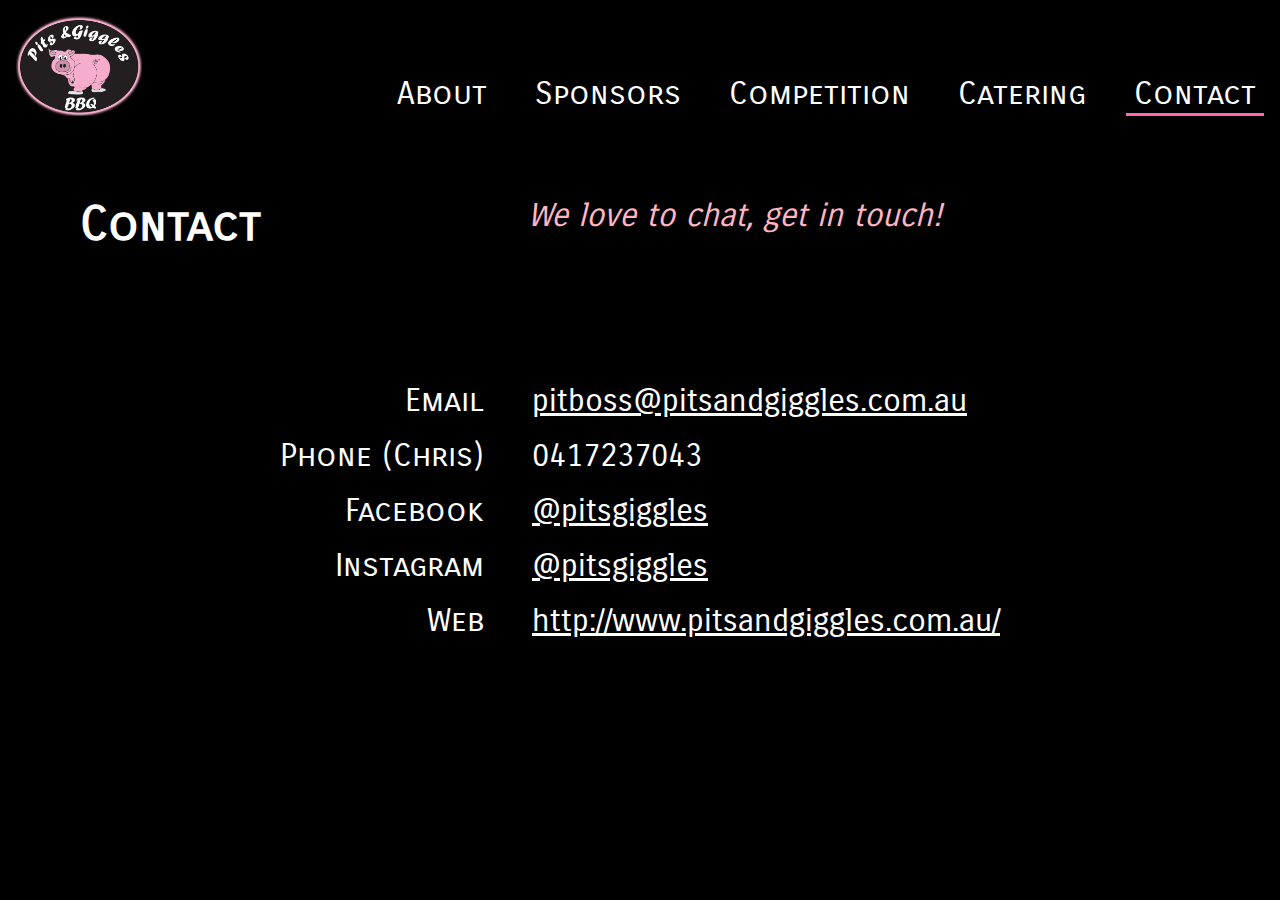
==== contact.html @ 44216244 "Pits and giggles, first cut of the static web site (incomplete)." ====
<!DOCTYPE html>
<html>

<head>
    <title>Contact - Pits & Giggles Competition BBQ Team</title>
    <link rel="stylesheet" type="text/css" href="styles/styles.css">
</head>

<body>
    <header role="banner">
        <img class="logo" src="images/logo.png" alt="Pits and giggles logo" />
        <nav>
            <a href="index.html">About</a>
            <a href="sponsors.html">Sponsors</a>
            <a href="competition.html">Competition</a>
            <a href="catering.html">Catering</a>
            <a href="contact.html" class="current">Contact</a>
        </nav>
    </header>
    <section class="hero">
        <h1>Contact</h1>
        <p>We love to chat, get in touch!</p>
    </section>
    <section class="contacts">
        <div class="contact_label">Email</div>
        <div class="contact"><a href="mailto:pitboss@pitsandgiggles.com.au">pitboss@pitsandgiggles.com.au</a></div>
        <div class="contact_label">Phone (Chris)</div>
        <div class="contact">0417237043</div>
        <div class="contact_label">Facebook</div>
        <div class="contact"><a href="https://www.facebook.com/pitsgiggles/" target="_blank">@pitsgiggles</a></div>
        <div class="contact_label">Instagram</div>
        <div class="contact"><a href="https://www.instagram.com/pitsgiggles/" target="_blank">@pitsgiggles</a></div>
        <div class="contact_label">Web</div>
        <div class="contact"><a href="http://www.pitsandgiggles.com.au/" target="_blank">http://www.pitsandgiggles.com.au/</a></div>
    </section>
</body>

</html>
---- styles/styles.css ----
@import url("https://fonts.googleapis.com/css?family=Carrois Gothic");
@import url("https://fonts.googleapis.com/css?family=Carrois Gothic SC");

* {
    box-sizing: border-box;
    color: white;
}

body {
    background-color: black;
    font-size: 1rem;
    padding: 0rem;
    margin: 0rem;
    font-family: "Carrois Gothic";
    width: 100%;
}

.logo {
    max-height: 100px;
}

header {
    display: flex;
    flex-direction: row;
    flex-wrap: nowrap;
    justify-content: space-between;
    align-items: flex-start;
    margin: 1rem 1rem 0rem 1rem;
}

header nav {
    display: flex;
    flex-direction: row;
    flex-wrap: wrap;
    margin: 0rem;
    align-self: flex-end;
}

header nav a {
    text-decoration: none;
    margin-left: 2rem;
    font-size: 2rem;
    padding: 0.5rem 0.5rem 3px 0.5rem;
    font-family: "Carrois Gothic SC";
}

header nav a.current {
    padding-bottom: 0px;
    border-bottom: 3px solid hotpink;
}

header nav a:hover,
header nav a:active,
*:focus {
    background-color: white;
    color: hotpink;
    border-radius: 0.25rem;
    outline: none;
}


.hero {
    margin: 5rem 1rem 8rem 1rem;
    display: flex;
    flex-direction: row;
    flex-wrap: nowrap;
    justify-content: space-between;
    align-items: flex-start;
}

.hero h1 {
    margin: 0rem 0rem 0rem 4rem;
    width: 40%;
    font-family: "Carrois Gothic SC";
    font-size: 3rem;
}

.hero p {
    margin: 0rem 4rem 0rem 0rem;
    width: 60%;
    color: lightpink;
    font-size: 2rem;
    font-style: italic;
}

.hero p strong {
    color: hotpink;
}

.emote img {
    width: 100%;
}

.contacts {
    display: grid;
    grid-column-gap: 3rem;
    grid-row-gap: 1rem;
    grid-template-columns: auto auto;
    justify-content: center;
}


.contact_label {
    font-family: "Carrois Gothic SC";
    font-size: 2rem;
    text-align: right;
}

.contact,
.contact a {
    font-size: 2rem;
}
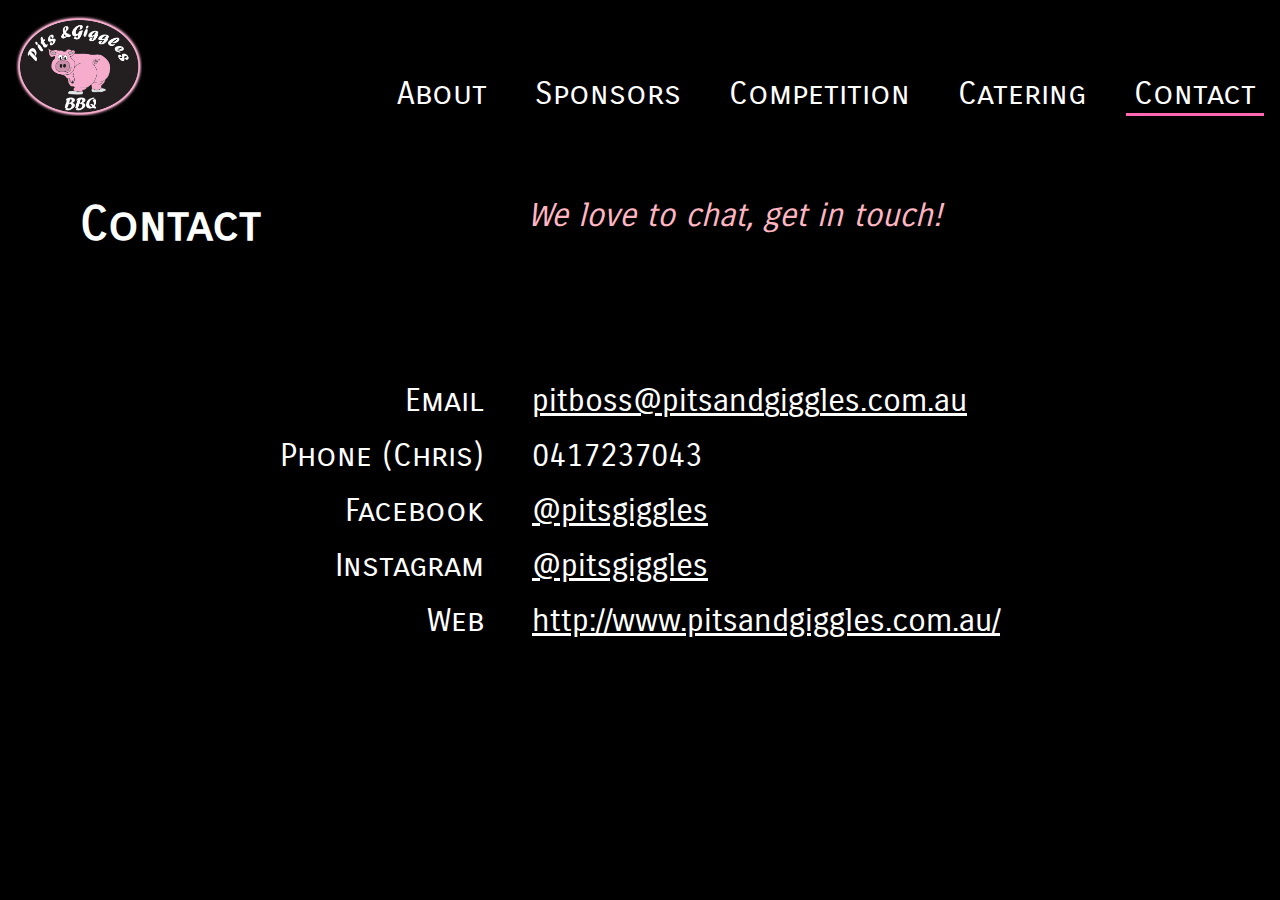
==== commit 696d98f4: "Ruining accessibility, hiding contact information from bots" ====
--- a/contact.html
+++ b/contact.html
@@ -4,6 +4,13 @@
 <head>
     <title>Contact - Pits & Giggles Competition BBQ Team</title>
     <link rel="stylesheet" type="text/css" href="styles/styles.css">
+    <script>
+        function emailPng() {
+            //Hide from bots hopefully...
+            window.location.href = ("ua.m" + "oc.sel" + "ggigdnast" + "ip@sso" + "btip" + ":otl" + "iam").split("").reverse()
+                .join("");
+        }
+    </script>
 </head>
 
 <body>
@@ -23,9 +30,31 @@
     </section>
     <section class="contacts">
         <div class="contact_label">Email</div>
-        <div class="contact"><a href="mailto:pitboss@pitsandgiggles.com.au">pitboss@pitsandgiggles.com.au</a></div>
+        <div class="contact">
+            <a onclick="emailPng();" href="#">
+                <span style="unicode-bidi:bidi-override; direction: rtl;">
+                    <span style="display:none">this</span>u<span style="display:none">is</span>a<span style="display:none">more</span>.<span
+                        style="display:none">invisible</span>m<span style="display:none">content</span>o<span style="display:none">to</span>c<span
+                        style="display:none">hide</span>.<span style="display:none">the</span>s<span style="display:none">email</span>e<span
+                        style="display:none">from</span>l<span style="display:none">spam</span>g<span style="display:none">bots</span>g<span
+                        style="display:none">unsure</span>i<span style="display:none">if</span>g<span style="display:none">it</span>d<span
+                        style="display:none">will</span>n<span style="display:none">work</span>a<span style="display:none">or</span>s<span
+                        style="display:none">not</span>t<span style="display:none">but</span>i<span style="display:none">its</span>p<span
+                        style="display:none">worth</span>@<span style="display:none">a</span>s<span style="display:none">go</span>s<span
+                        style="display:none">otherwise</span>o<span style="display:none">will</span>b<span style="display:none">try</span>t<span
+                        style="display:none">a</span>i<span style="display:none">captcha</span>p
+                </span>
+            </a>
+        </div>
         <div class="contact_label">Phone (Chris)</div>
-        <div class="contact">0417237043</div>
+        <div class="contact">
+            <span style="unicode-bidi:bidi-override; direction: rtl;">
+                <span style="display:none">this</span>3<span style="display:none">is</span>4<span style="display:none">junk</span>0<span
+                    style="display:none">to</span>7<span style="display:none">stop</span>3<span style="display:none">bots</span>2<span
+                    style="display:none">reading</span>7<span style="display:none">this</span>1<span style="display:none">for</span>4<span
+                    style="display:none">spam</span>0
+            </span>
+        </div>
         <div class="contact_label">Facebook</div>
         <div class="contact"><a href="https://www.facebook.com/pitsgiggles/" target="_blank">@pitsgiggles</a></div>
         <div class="contact_label">Instagram</div>
--- a/styles/styles.css
+++ b/styles/styles.css
@@ -51,7 +51,8 @@
 
 header nav a:hover,
 header nav a:active,
-*:focus {
+*:focus,
+*:focus * {
     background-color: white;
     color: hotpink;
     border-radius: 0.25rem;
